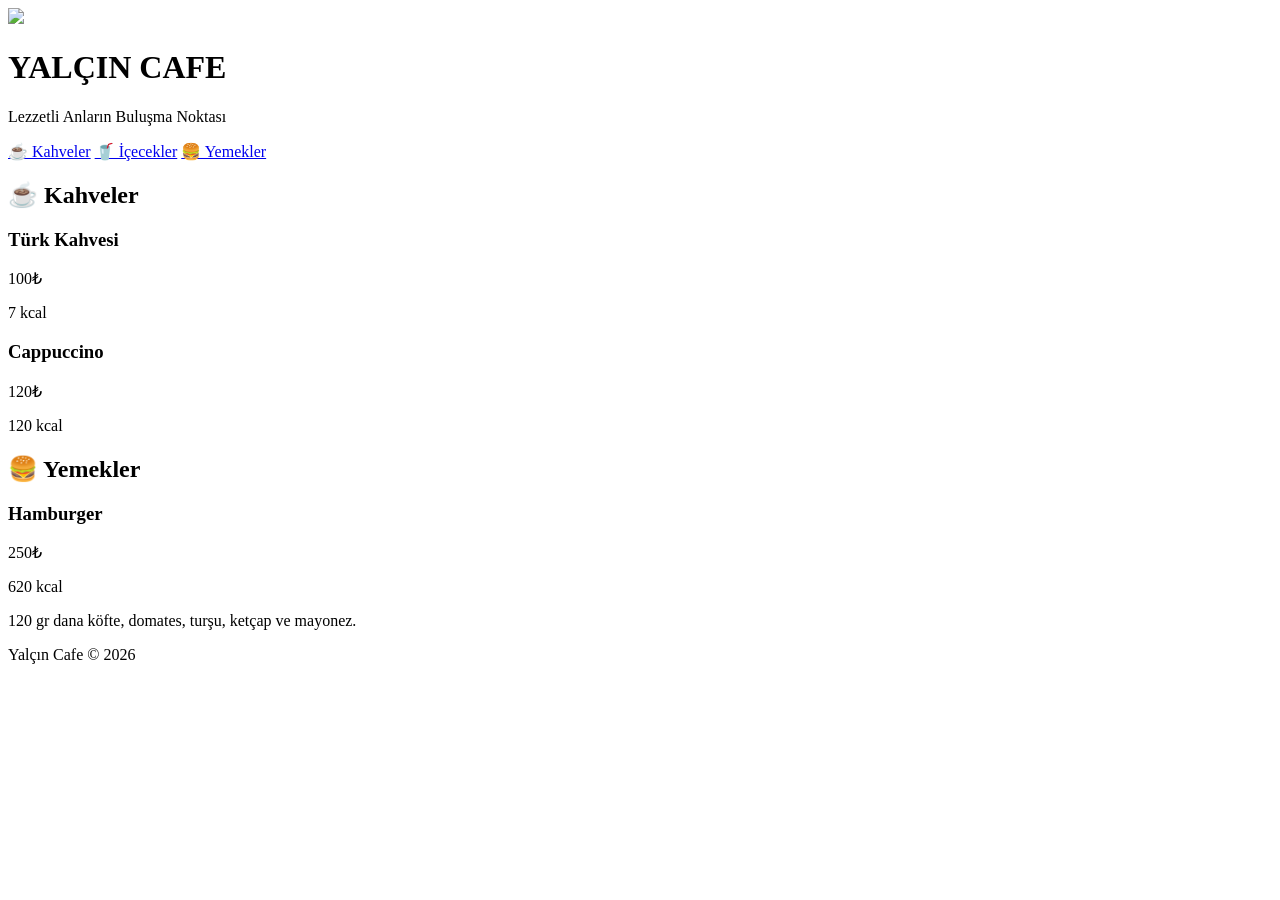
==== İndex.html @ c54f5506 "İndex.html" ====
<!DOCTYPE html>
<html lang="tr">
<head>

<meta charset="UTF-8">

<meta name="viewport" content="width=device-width, initial-scale=1.0">

<title>Yalçın Cafe</title>

<link rel="stylesheet" href="style.css">

</head>

<body>

<header>

<img src="logo.png" class="logo">

<h1>YALÇIN CAFE</h1>

<p>Lezzetli Anların Buluşma Noktası</p>

</header>

<nav>

<a href="#kahve">☕ Kahveler</a>

<a href="#icecek">🥤 İçecekler</a>

<a href="#yemek">🍔 Yemekler</a>

</nav>

<section id="kahve">

<h2>☕ Kahveler</h2>

<div class="card">

<h3>Türk Kahvesi</h3>

<p>100₺</p>

<p>7 kcal</p>

</div>

<div class="card">

<h3>Cappuccino</h3>

<p>120₺</p>

<p>120 kcal</p>

</div>

</section>

<section id="yemek">

<h2>🍔 Yemekler</h2>

<div class="card">

<h3>Hamburger</h3>

<p>250₺</p>

<p>620 kcal</p>

<p>120 gr dana köfte, domates, turşu, ketçap ve mayonez.</p>

</div>

</section>

<footer>

<p>Yalçın Cafe © 2026</p>

</footer>

</body>

</html>
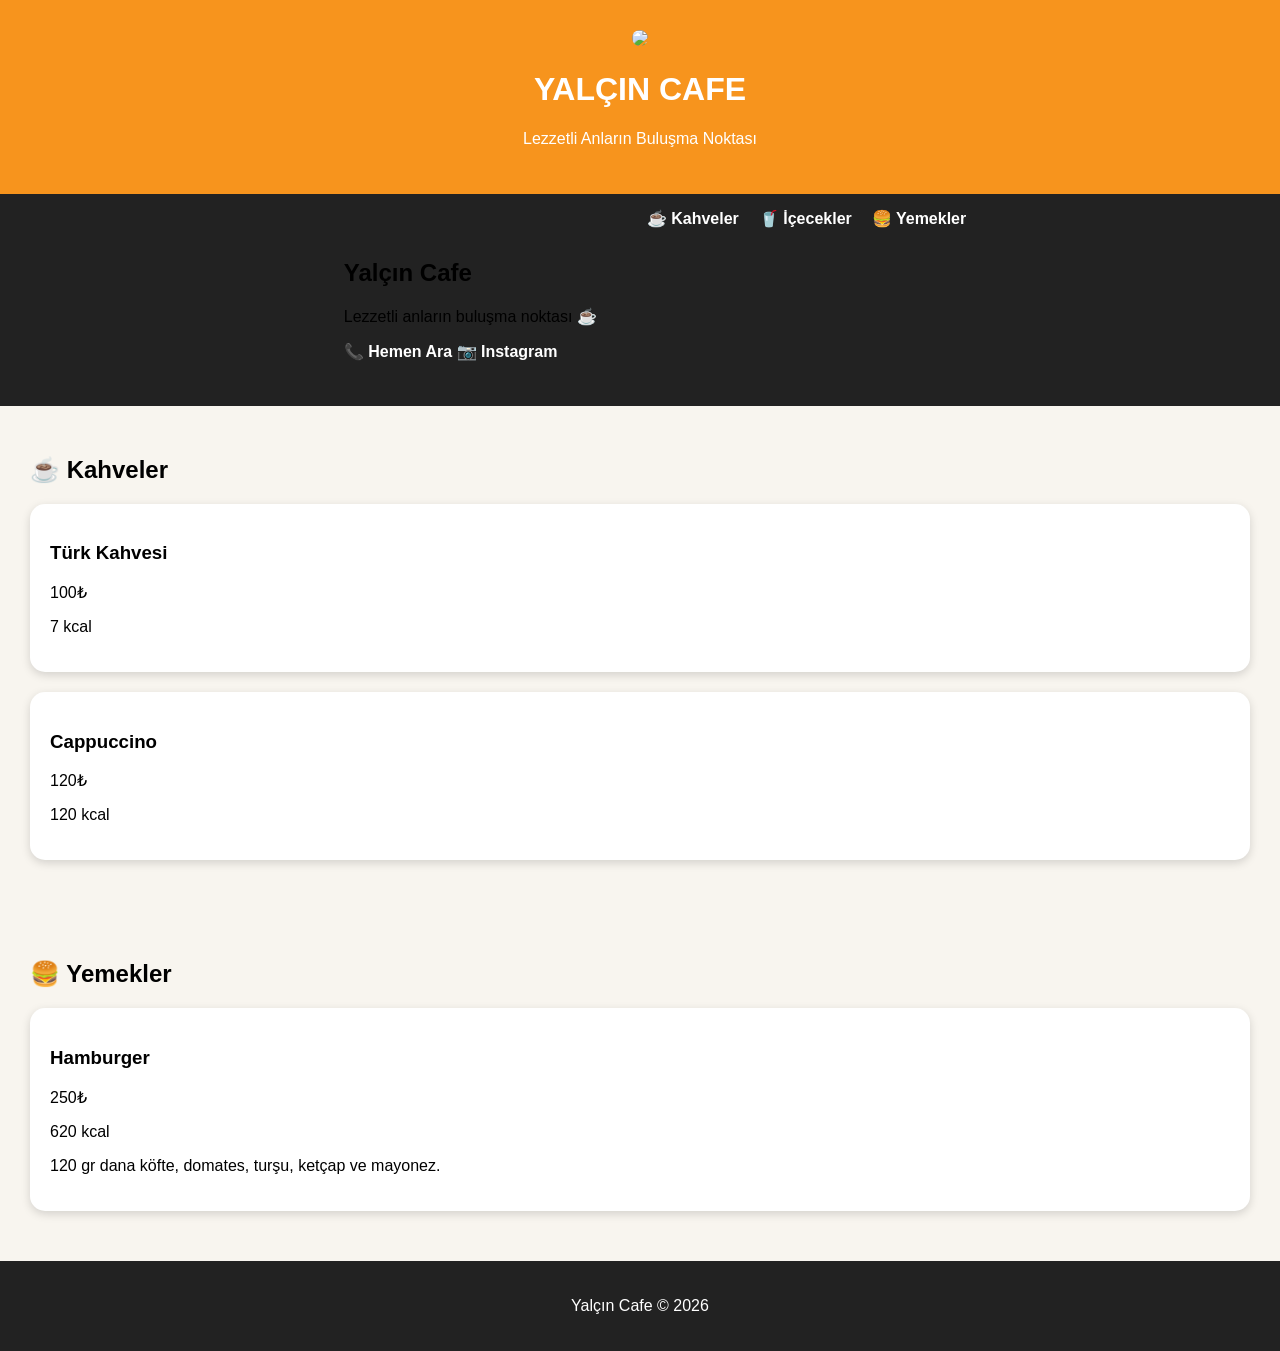
==== commit abe4c139: "Update İndex.html" ====
--- a/İndex.html
+++ b/İndex.html
@@ -25,6 +25,17 @@
 </header>
 
 <nav>
+<section class="hero">
+
+<h2>Yalçın Cafe</h2>
+
+<p>Lezzetli anların buluşma noktası ☕</p>
+
+<a href="tel:05336444383" class="button">📞 Hemen Ara</a>
+
+<a href="https://instagram.com/yalcincafe" class="button2">📷 Instagram</a>
+
+</section>
 
 <a href="#kahve">☕ Kahveler</a>
 
--- a/style.css
+++ b/style.css
@@ -0,0 +1,85 @@
+body{
+
+margin:0;
+
+font-family:Arial,sans-serif;
+
+background:#f8f5ef;
+
+}
+
+header{
+
+background:#f7941d;
+
+color:white;
+
+text-align:center;
+
+padding:30px;
+
+}
+
+.logo{
+
+width:120px;
+
+border-radius:50%;
+
+}
+
+nav{
+
+display:flex;
+
+justify-content:center;
+
+gap:20px;
+
+background:#222;
+
+padding:15px;
+
+}
+
+nav a{
+
+color:white;
+
+text-decoration:none;
+
+font-weight:bold;
+
+}
+
+section{
+
+padding:30px;
+
+}
+
+.card{
+
+background:white;
+
+padding:20px;
+
+border-radius:15px;
+
+margin-bottom:20px;
+
+box-shadow:0 3px 10px rgba(0,0,0,.15);
+
+}
+
+footer{
+
+text-align:center;
+
+padding:20px;
+
+background:#222;
+
+color:white;
+
+}
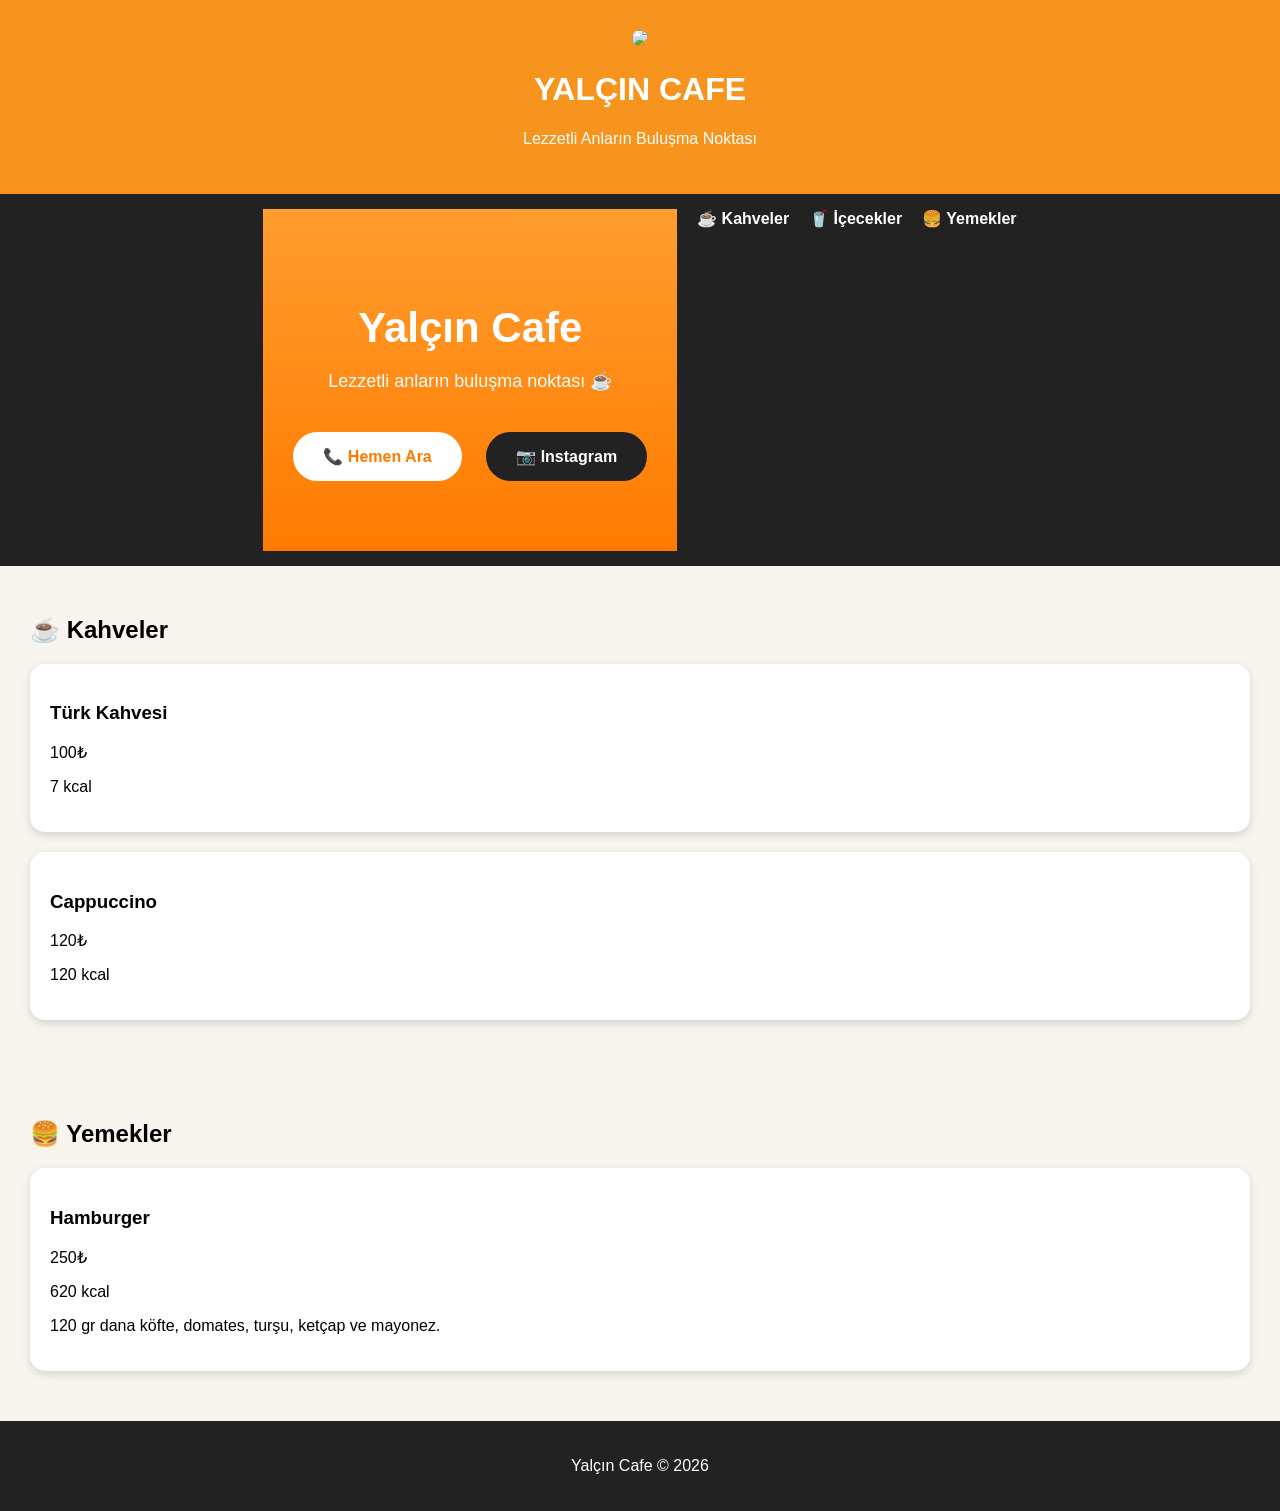
==== commit c63707f8: "Update İndex.html" ====
--- a/İndex.html
+++ b/İndex.html
@@ -16,7 +16,7 @@
 
 <header>
 
-<img src="logo.png" class="logo">
+<img src="logo.PNG" class="logo">
 
 <h1>YALÇIN CAFE</h1>
 
--- a/style.css
+++ b/style.css
@@ -83,3 +83,84 @@
 color:white;
 
 }
+.hero{
+
+text-align:center;
+
+padding:60px 20px;
+
+background:linear-gradient(180deg,#ff9d2e,#ff7b00);
+
+color:white;
+
+}
+
+.hero h2{
+
+font-size:42px;
+
+margin-bottom:10px;
+
+}
+
+.hero p{
+
+font-size:18px;
+
+margin-bottom:30px;
+
+}
+
+.button{
+
+display:inline-block;
+
+background:white;
+
+color:#ff7b00;
+
+padding:15px 30px;
+
+border-radius:50px;
+
+text-decoration:none;
+
+font-weight:bold;
+
+margin:10px;
+
+}
+
+.button2{
+
+display:inline-block;
+
+background:#222;
+
+color:white;
+
+padding:15px 30px;
+
+border-radius:50px;
+
+text-decoration:none;
+
+font-weight:bold;
+
+margin:10px;
+
+}
+
+.card{
+
+transition:.3s;
+
+}
+
+.card:hover{
+
+transform:translateY(-8px);
+
+box-shadow:0 20px 40px rgba(0,0,0,.2);
+
+}
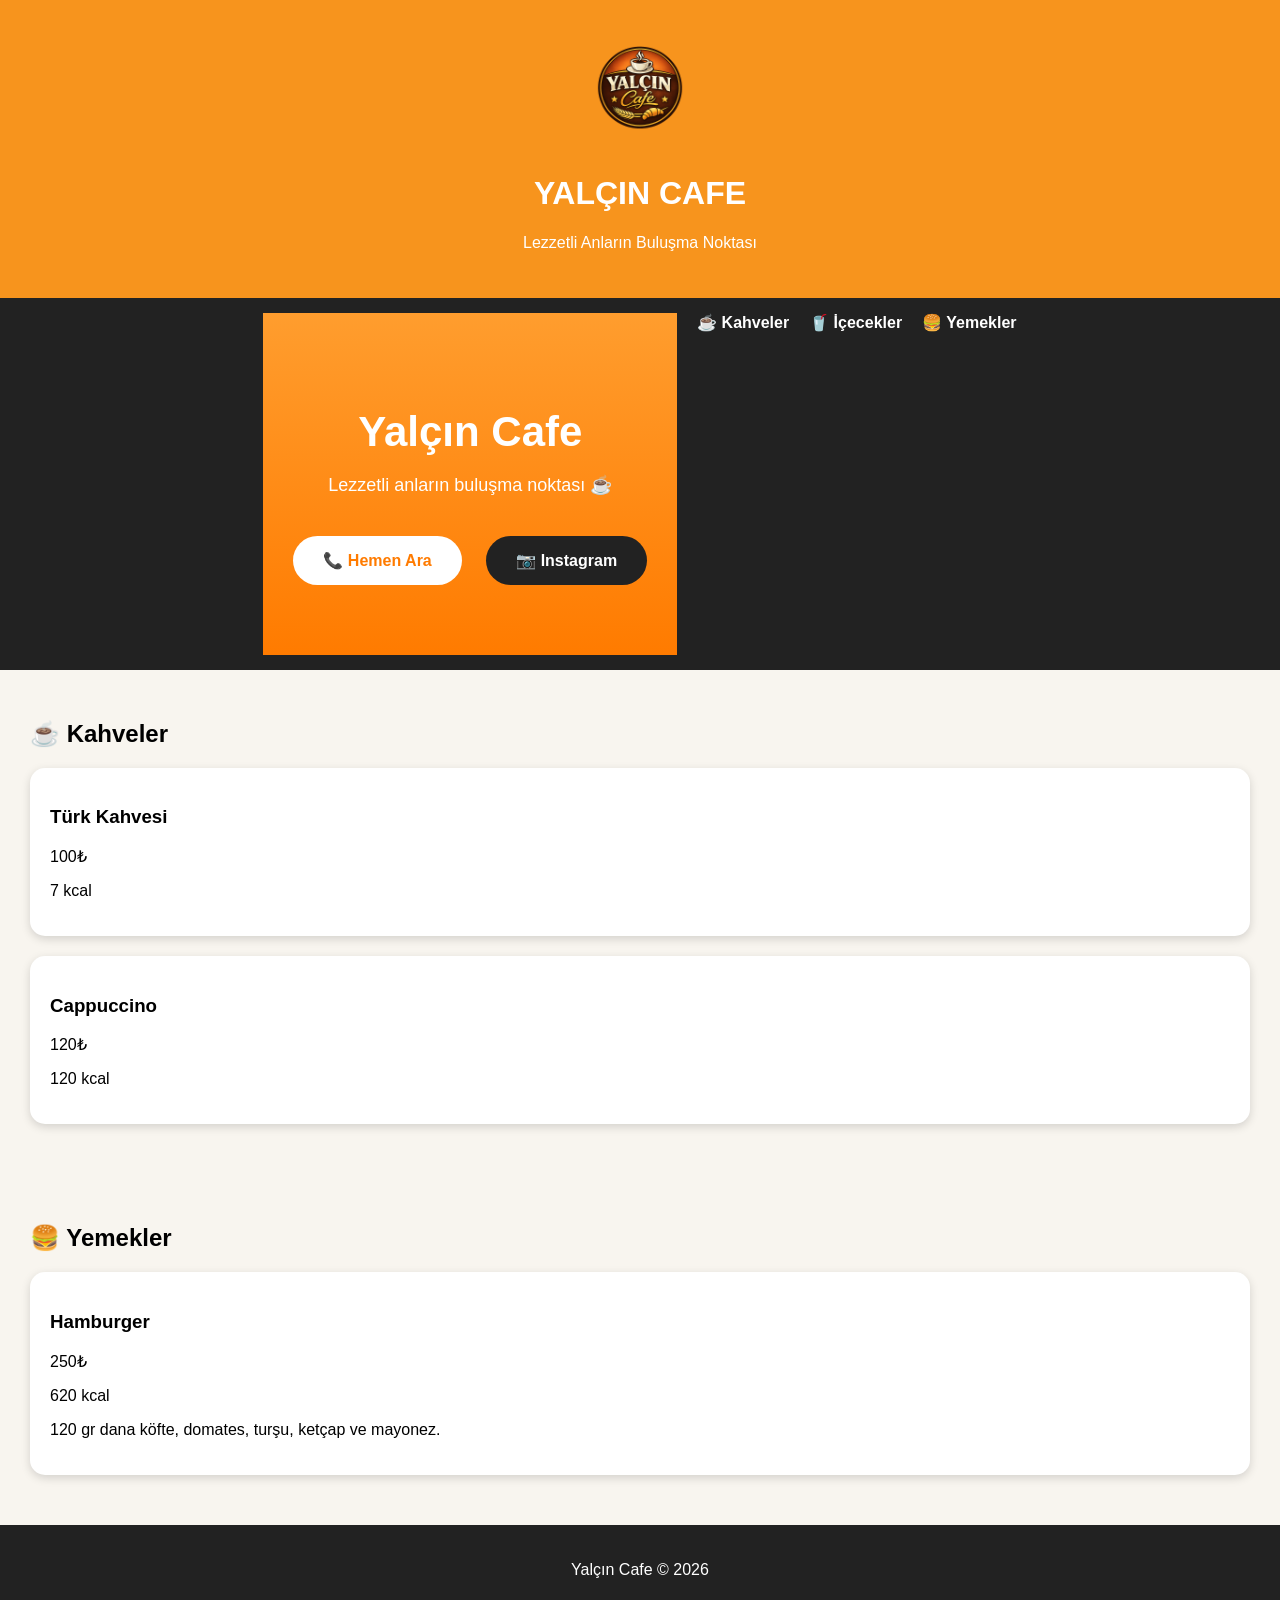
==== commit 24543c2a: "Update İndex.html" ====
--- a/İndex.html
+++ b/İndex.html
@@ -16,7 +16,7 @@
 
 <header>
 
-<img src="logo.PNG" class="logo">
+<img src="Logo.PNG" class="logo">
 
 <h1>YALÇIN CAFE</h1>
 
